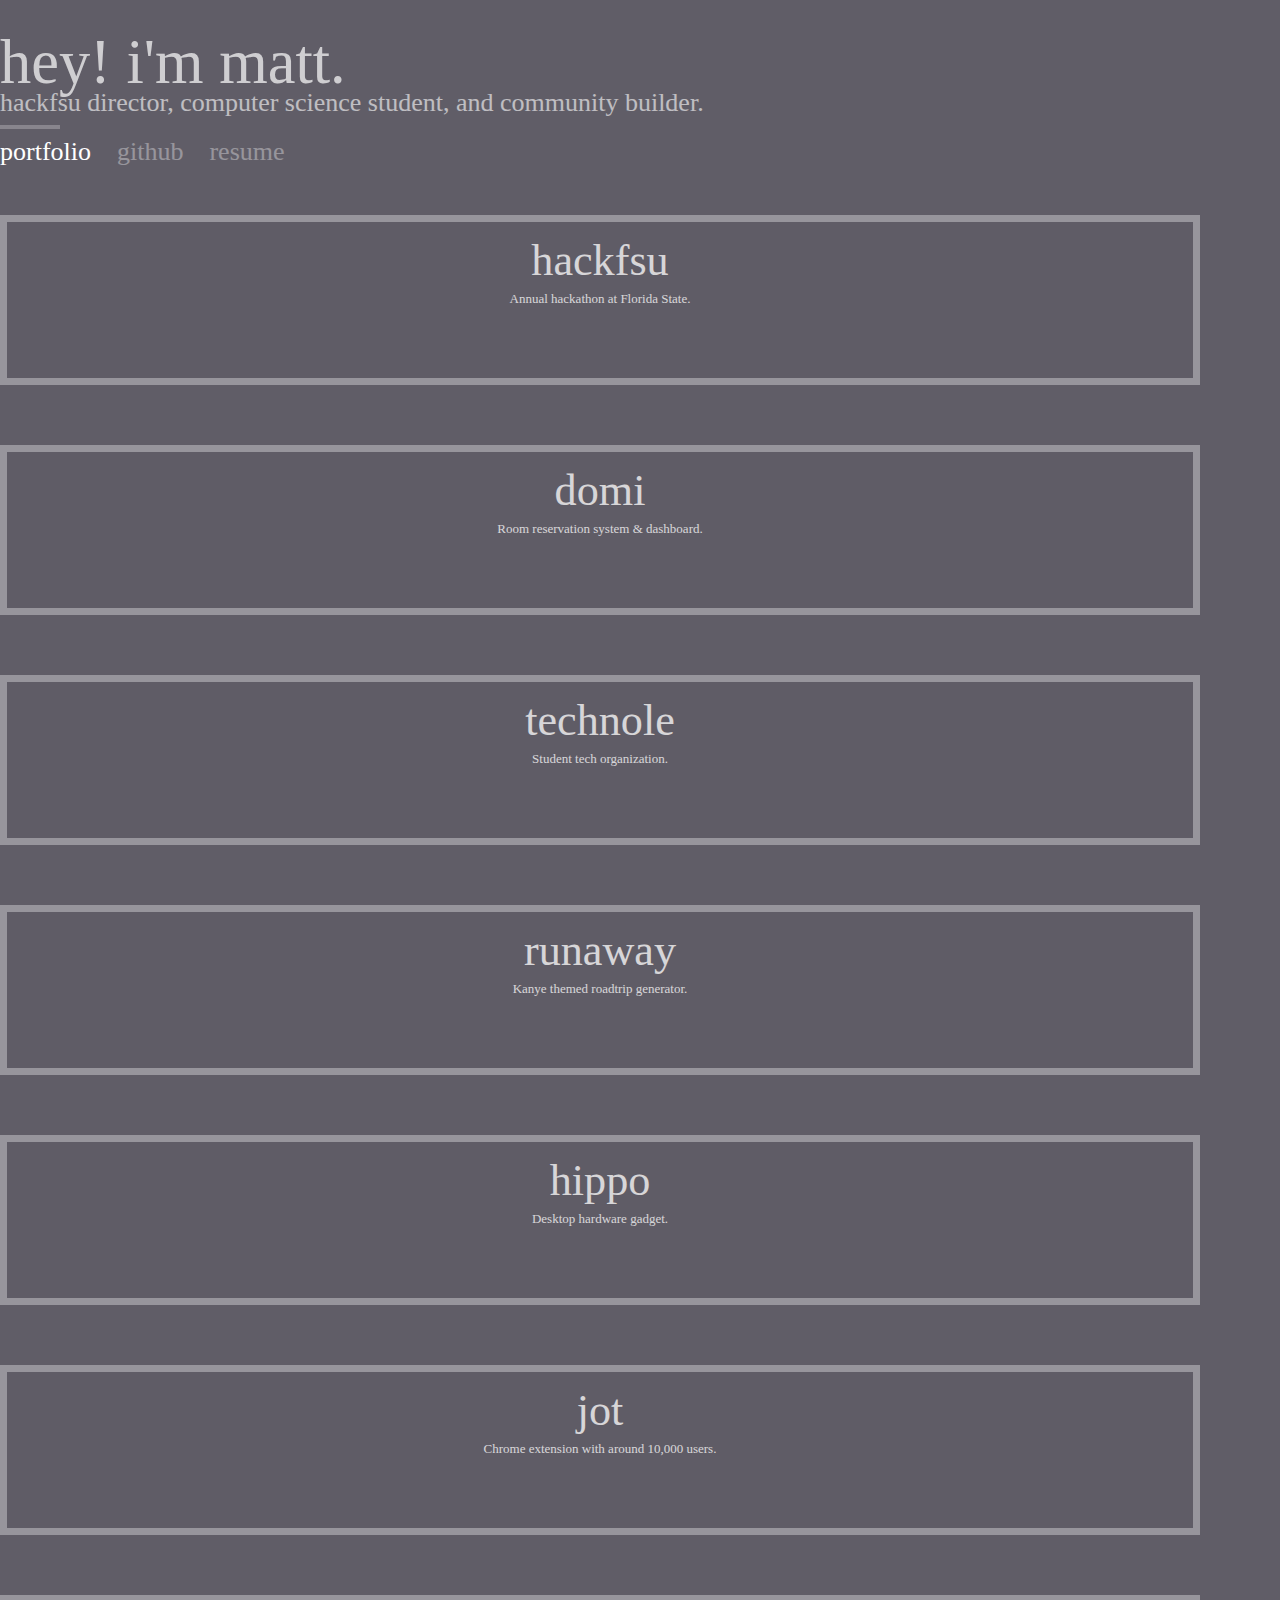
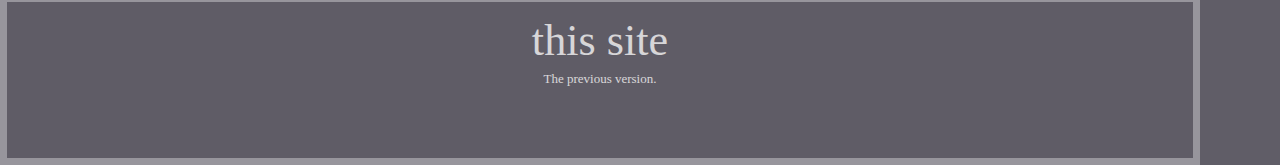
==== final.html @ 23ad78f6 "add link to previous site" ====
<html>
<head>
   <link rel="stylesheet" type="text/css" href="css/skeleton.css" />
   <link rel="stylesheet" type="text/css" href="css/final.css" />
   <link rel="stylesheet" type="text/css" href="css/octicons/octicons.css" />
   <script src="js/modernizr.custom.js"></script>
   <script src="js/jquery-1.11.0.min.js"></script>
   <title>Matt O'Hagan</title>
   <meta name="viewport" content="width=device-width" />
</head>
<body>
   <div id='landing'>
      <canvas id='effects'></canvas>
      <div class='container'>
         <div class='header'>
            <div class='row'>
               <div class='big twelve columns'>hey! i'm matt.</div>
               <div class='sub-title twelve columns'>hackfsu director, computer science student, and community builder.</div>
            </div>
            <div class='small-line'></div><span id='notifyText'>will open in a new tab</span>
            <div style='clear: both'></div>
            <ul class='alone-nav'>
               <li class='current'>portfolio</li>
               <li><a target='_blank' href='http://github.com/mattohagan'>github</a></li>
               <li><a target='_blank' href='https://www.dropbox.com/s/8mt66kqr4t27tk4/Resume.pdf?dl=0'>resume</a></li>
            </ul>
         </div>
         <div class='portfolio'>
            <div class='row'>
               <div class='proj four columns'>
                  <div class='overlay'></div>
                  <img id='hackfsu' src='img/hackfsuOpening.jpg' />
                  <div class='title'>hackfsu</div>
                  <div class='where'>mhacks</div>
                  <div class='desc'>
                     Annual hackathon at Florida State.
                  </div>
               </div>
               <div class='proj eight columns'>
                  <div class='overlay'></div>
                  <img id='domi' src='img/domi-graph.png' />
                  <div class='title'>domi</div>
                  <div class='where'>internship</div>
                  <div class='desc'>
                     Room reservation system & dashboard.
                  </div>
               </div>
            </div>
            <div class='row'>
               <div class='proj four columns'>
                  <div class='overlay'></div>
                  <img id='technole' src='img/technole.png' />
                  <div class='title'>technole</div>
                  <div class='where'>vthacks</div>
                  <div class='desc'>
                     Student tech organization.
                  </div>
               </div>
               <div class='proj four columns'>
                  <div class='overlay'></div>
                  <img id='kanye' src='img/kanye1.png' />
                  <div class='title'>runaway</div>
                  <div class='where'>hacknc</div>
                  <div class='desc'>
                     Kanye themed roadtrip generator.
                  </div>
               </div>
               <div class='proj four columns'>
                  <div class='overlay'></div>
                  <img id='hippo' src='img/hippo.jpg' />
                  <div class='title'>hippo</div>
                  <div class='where'>mhacks</div>
                  <div class='desc'>
                     Desktop hardware gadget.
                  </div>
               </div>
            </div>
            <div class='row'>
               <div class='proj eight columns'>
                  <div class='overlay'></div>
                  <img id='jot' src='img/jotScreen3.png' />
                  <div class='title'>jot</div>
                  <div class='where'>side project</div>
                  <div class='desc'>
                     Chrome extension with around 10,000 users.
                  </div>
               </div>
               <div class='proj four columns'><a href='oldSite/'>
                  <div class='overlay'></div>
                  <img id='previous-site' src='img/previous-site.png' />
                  <div class='title'>this site</div>
                  <div class='where'>side project</div>
                  <div class='desc'>
                     The previous version.
                  </div>
                  </a>
               </div>
            </div>
         </div>
      </div>
   </div>

   <script src='js/final.js'></script>
</body>
</html>
---- css/final.css ----
@font-face {
  font-family: 'Open Sans';
  font-weight: 300;
  src: url('../fonts/OpenSans-Light.ttf');
}
@font-face {
  font-family: 'Open Sans';
  font-weight: 400;
  src: url('../fonts/OpenSans-Regular.ttf');
}
@font-face {
  font-family: 'Open Sans';
  font-weight: 500;
  src: url('../fonts/OpenSans-Semibold.ttf');
}
@font-face {
  font-family: 'Open Sans';
  font-weight: 700;
  src: url('../fonts/OpenSans-Bold.ttf');
}
@font-face {
  font-family: 'Open Sans';
  font-weight: 800;
  src: url('../fonts/OpenSans-ExtraBold.ttf');
}

body {
	background: #605D67;
	color: #fff;
	font-size: 16px;
	font-family: 'Open Sans';
	font-weight: 500;
	padding: 0;
	margin: 0;
	overflow-x: hidden;
}

.proj {
	background: #605D67;
}



#landing {
	max-width: 100%;
}

#effects {
	position: absolute;
	top: 0;
	z-index: -2;
}


.header {
	margin-top: 1em;
}

.big {
	font-size: 2.4em;
	opacity: 0.70;
}

.sub-title {
	margin-top: -0.4em;
	font-size: 1em;
	opacity: 0.60;
}

.small-line {
	margin-top: 0.3em;
	float: left;
	height: 0.15em;
	width: 5%;
	background: #fff;
	opacity: 0.25;
}

#notifyText {
	float: left;
	display: none;
	margin-left: 1%;
	margin-top: 2px;
	opacity: 0;

	transition: all 200ms ease-out;
	-webkit-transition: all 200ms ease-out;
	-moz-transition: all 200ms ease-out;
	-o-transition: all 200ms ease-out;
}

#notifyText.show {
	opacity: 0.35;
}

.alone-nav {
	list-style-type: none;
	padding: 0;
	margin-top: 0.3em;
	clear: both;
}

.alone-nav li {
	float: left;
	position: relative;
	margin-right: 1em;
	opacity: 0.35;
}

.alone-nav li.current {
	opacity: 1;
}

.alone-nav a {
	text-decoration: none;
	color: #fff;
}

.alone-nav li:hover {
	opacity: 1;
}

.portfolio {
	margin-top: 3%;
}

.proj::before {
	content: '';
	height: 100%;
	width: 100%;
	left: -0.45em;
	top: -0.45em;
	position: absolute;
	z-index: -1;
	background: #605D67;
}

.proj a {
	text-decoration: none;
	color: #fff;
}

.proj {
	position: relative;
	text-align: center;
	border: 0.3em solid rgba(255, 255, 255, 0.35);
	margin-top: 5%;
	height: 5.5em;
	padding-top: 0.5em;
	overflow: hidden;
	z-index: 2;

	transition: all 200ms ease-out;
	-webkit-transition: all 200ms ease-out;
	-moz-transition: all 200ms ease-out;
	-o-transition: all 200ms ease-out;
}

.proj:hover {
	border: 0.3em solid rgba(255, 255, 255, 1);
	cursor: pointer;
}

.proj .overlay {
	background: rgba(96, 93, 103, 0.7);
	z-index: 0;
	position: absolute;
	top: 0;
	height: 100%;
	width: 100%;
}

.proj:hover img,
.proj:hover .title,
.proj:hover .desc {
	opacity: 1;
}

.proj .title {
	font-size: 1.7em;
	z-index: 2;
	position: relative;
	opacity: 0.75;

}

.proj .desc {
	opacity: 0.75;
	font-size: 0.5em;
	font-weight: 400;
	margin-top: 0.4em;
	z-index: 2;
	position: relative;
}

.proj .where {
	display: none;
}

.proj img {
	opacity: 0;
	width: 100%;
	position: absolute;
	top: 0;
	left: 0;
	z-index: -1;

	transition: all 200ms ease-out;
	-webkit-transition: all 200ms ease-out;
	-moz-transition: all 200ms ease-out;
	-o-transition: all 200ms ease-out;
}


.footer {
	background: rgba(33, 33, 33, 0.35);
	height: 8em;
	margin-top: 2em;
}


/* BACKGROUND IMAGE IDs */
#hackfsu {
	top: -25px;
}

#technole {
	top: -2em;
}

#domi {
	width: 160%;
	top: -1.1em;
}

#hippo {
	top: -7.8em;
}

#previous-site {
	width: 120%;
}

#kanye {
	width: 120%;
	top: -3em;
}


@media all and (min-width: 1300px){
	body {
		font-size: 30px;
	}

	.container {
		max-width: 1200;
	}
}

@media all and (max-width: 1299px) and (min-width: 1060px){
	body {
		font-size: 26px;
	}

	.container {
		max-width: 1200;
	}

}

@media all and (max-width: 1059px) and (min-width: 910px){
	body {
		font-size: 20px;
	}
}

@media all and (max-width: 909px) and (min-width: 605px){
	body {
		font-size: 18px;
	}
}

@media all and (max-width: 604px) and (min-width: 405px){
	body {
		font-size: 16px;
	}
}

@media all and (max-width: 404px){
	body {
		font-size: 16px;
	}
}


/* [base64] 	[base64] */
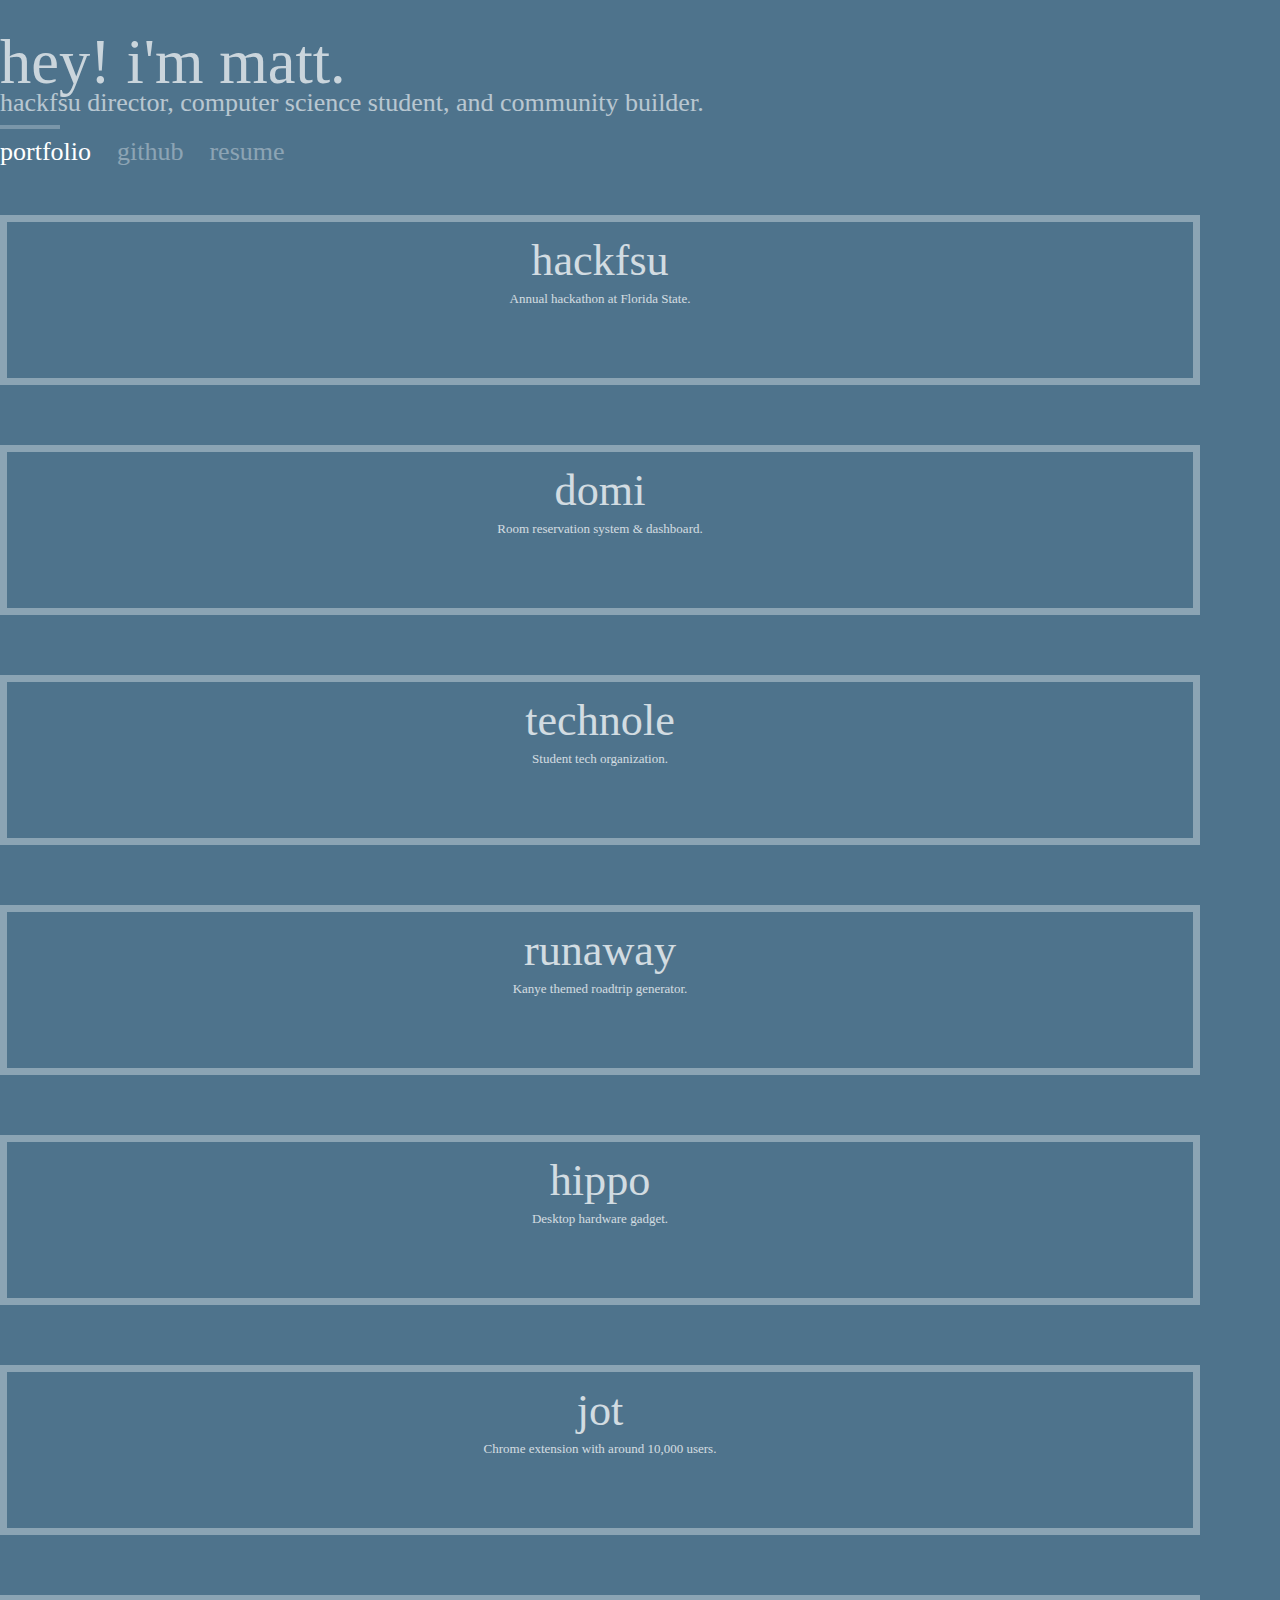
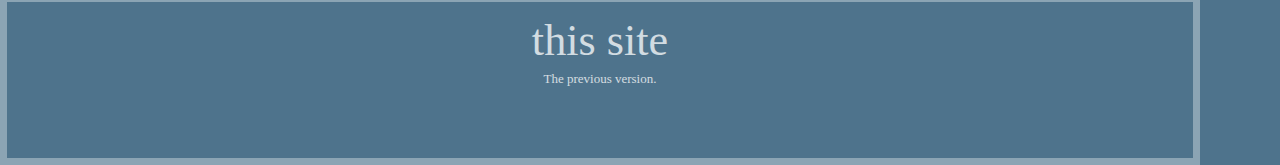
==== commit 9902b205: "add domi page placeholder" ====
--- a/final.html
+++ b/final.html
@@ -27,7 +27,7 @@
          </div>
          <div class='portfolio'>
             <div class='row'>
-               <div class='proj four columns'>
+               <div data-link='hackfsu.html' class='proj four columns'>
                   <div class='overlay'></div>
                   <img id='hackfsu' src='img/hackfsuOpening.jpg' />
                   <div class='title'>hackfsu</div>
@@ -36,7 +36,7 @@
                      Annual hackathon at Florida State.
                   </div>
                </div>
-               <div class='proj eight columns'>
+               <div data-link='domi.html' class='proj eight columns'>
                   <div class='overlay'></div>
                   <img id='domi' src='img/domi-graph.png' />
                   <div class='title'>domi</div>
@@ -47,7 +47,7 @@
                </div>
             </div>
             <div class='row'>
-               <div class='proj four columns'>
+               <div data-link='technole' class='proj four columns'>
                   <div class='overlay'></div>
                   <img id='technole' src='img/technole.png' />
                   <div class='title'>technole</div>
@@ -56,7 +56,7 @@
                      Student tech organization.
                   </div>
                </div>
-               <div class='proj four columns'>
+               <div data-link='runaway' class='proj four columns'>
                   <div class='overlay'></div>
                   <img id='kanye' src='img/kanye1.png' />
                   <div class='title'>runaway</div>
@@ -85,7 +85,7 @@
                      Chrome extension with around 10,000 users.
                   </div>
                </div>
-               <div class='proj four columns'><a href='oldSite/'>
+               <div data-link='oldSite/' class='proj four columns'>
                   <div class='overlay'></div>
                   <img id='previous-site' src='img/previous-site.png' />
                   <div class='title'>this site</div>
@@ -93,7 +93,6 @@
                   <div class='desc'>
                      The previous version.
                   </div>
-                  </a>
                </div>
             </div>
          </div>
--- a/css/final.css
+++ b/css/final.css
@@ -26,7 +26,7 @@
 }
 
 body {
-	background: #605D67;
+	background: #4E738C;
 	color: #fff;
 	font-size: 16px;
 	font-family: 'Open Sans';
@@ -37,9 +37,16 @@
 }
 
 .proj {
-	background: #605D67;
-}
-
+	background: #4E738C;
+}
+
+.proj .overlay {
+	background: #4E738C;
+}
+
+.head-overlay:after {
+  background: linear-gradient(transparent, #4E738C 90%);
+}
 
 
 #landing {
@@ -125,16 +132,6 @@
 	margin-top: 3%;
 }
 
-.proj::before {
-	content: '';
-	height: 100%;
-	width: 100%;
-	left: -0.45em;
-	top: -0.45em;
-	position: absolute;
-	z-index: -1;
-	background: #605D67;
-}
 
 .proj a {
 	text-decoration: none;
@@ -163,7 +160,7 @@
 }
 
 .proj .overlay {
-	background: rgba(96, 93, 103, 0.7);
+	opacity: 0.7;
 	z-index: 0;
 	position: absolute;
 	top: 0;
@@ -248,6 +245,107 @@
 }
 
 
+/* END BACKGROUND IMAGE IDs */
+
+.project-head {
+	height: 85%;
+	position: relative;
+}
+
+.project-head .title {
+	font-size: 2em;
+	font-weight: 700;
+	margin-bottom: -0.2em;
+}
+
+.project-head .type {
+	font-weight: 100;
+}
+
+.project-head .when {
+	text-align: end;
+}
+
+
+.project-head .head-bottom {
+	position: absolute;
+	bottom: 0;
+	width: 100%;
+}
+
+.project-head .small-line {
+	float: none;
+	opacity: 1;
+	margin-left: 0.15em;
+	width: 7%;
+}
+
+.head-img {
+	position: absolute;
+	top: 0;
+	width: 100%;
+	height: 70%;
+	background: url() no-repeat center center fixed; 
+  	-webkit-background-size: cover;
+  	-moz-background-size: cover;
+  	-o-background-size: cover;
+  	background-size: cover;
+}
+
+.head-overlay {
+	width: 100%;
+	height: 70%;
+	position: absolute;
+	top: 0;
+}
+
+.head-overlay:after {
+  position: absolute;
+  content: "";
+  left: 0px;
+  top: 0px;
+  height: 100%;
+  width: 100%;
+}
+
+.project-content {
+	width: 100%;
+	font-weight: 100;
+	font-size: 0.8em;
+}
+
+
+.header-layout {
+	height: 80%;
+}
+
+.head-content {
+	height: 100%;
+}
+
+.header-layout .big {
+	opacity: 1;
+	font-size: 1em;
+	padding: 5px 10px;
+	float: left;
+	display: none;
+}
+
+.header-layout .alone-nav li {
+	float: right;
+	opacity: 1;
+}
+
+.header-layout .alone-nav li:hover {
+	opacity: 0.7;
+}
+
+.header-layout .alone-nav li:nth-child(1) {
+	margin-right: 0;
+}
+
+
+
 @media all and (min-width: 1300px){
 	body {
 		font-size: 30px;
